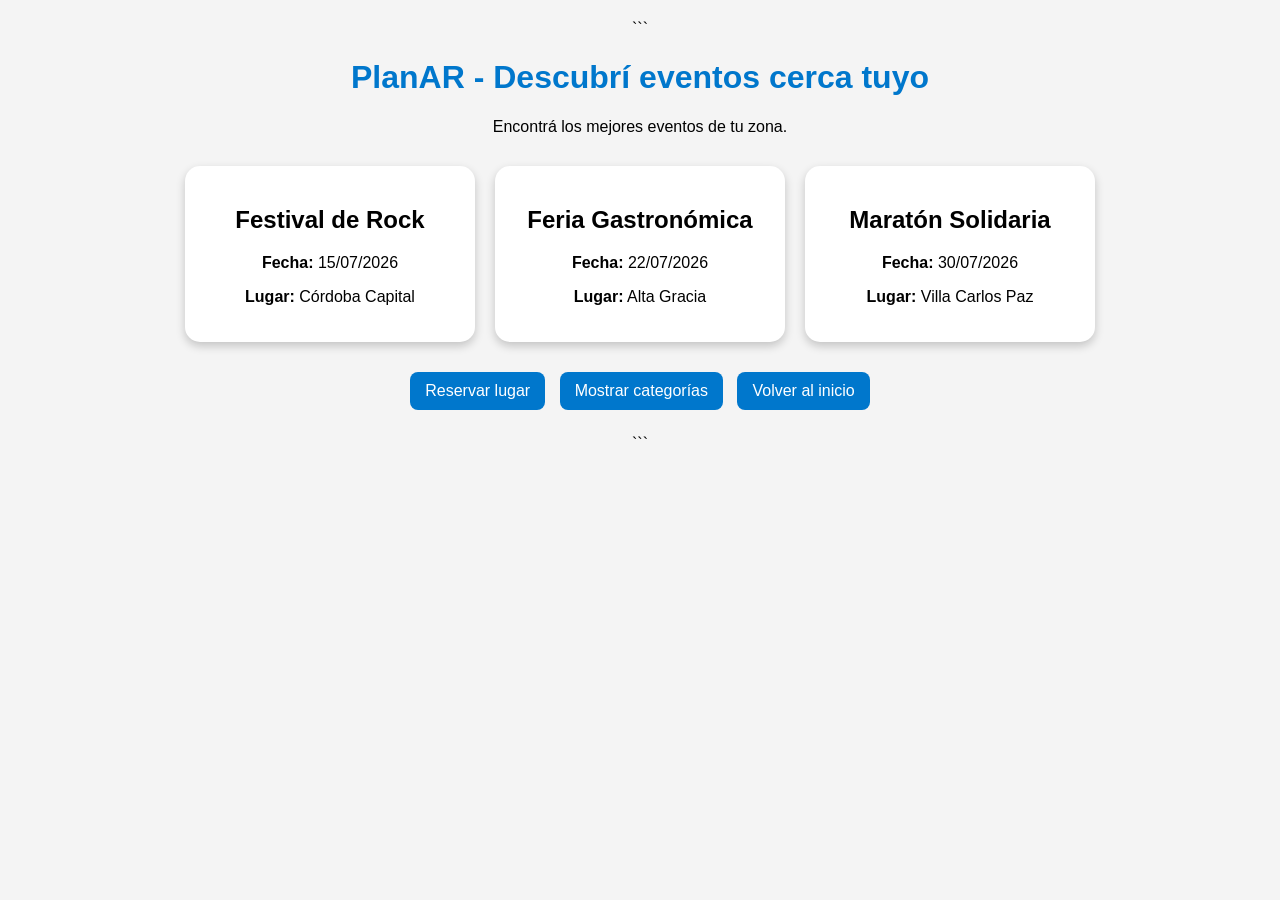
==== tp eventos/eventos.html @ 34cd9da2 "Version inicial de planAR" ====
<!DOCTYPE html>

<html lang="es">
<head>
    <meta charset="UTF-8">
    <meta name="viewport" content="width=device-width, initial-scale=1.0">
    <title>PlanAR - Eventos</title>
    <link rel="stylesheet" href="estilos.css">
</head>
<body>

```
<h1>PlanAR - Descubrí eventos cerca tuyo</h1>

<p>
    Encontrá los mejores eventos de tu zona.
</p>

<section class="contenedor-eventos">

    <div class="tarjeta">
        <h2>Festival de Rock</h2>
        <p><strong>Fecha:</strong> 15/07/2026</p>
        <p><strong>Lugar:</strong> Córdoba Capital</p>
    </div>

    <div class="tarjeta">
        <h2>Feria Gastronómica</h2>
        <p><strong>Fecha:</strong> 22/07/2026</p>
        <p><strong>Lugar:</strong> Alta Gracia</p>
    </div>

    <div class="tarjeta">
        <h2>Maratón Solidaria</h2>
        <p><strong>Fecha:</strong> 30/07/2026</p>
        <p><strong>Lugar:</strong> Villa Carlos Paz</p>
    </div>

</section>

<div class="botones">
    <button id="reservarBtn">Reservar lugar</button>
    <button id="categoriasBtn">Mostrar categorías</button>

    <a href="index.html">
        <button>Volver al inicio</button>
    </a>
</div>

<div id="mensajeReserva"></div>
<div id="categorias"></div>

<script src="script.js"></script>
```

</body>
</html>
---- tp eventos/estilos.css ----
body {
font-family: Arial, sans-serif;
background-color: #f4f4f4;
text-align: center;
margin: 20px;
}

h1 {
color: #0077cc;
}

.contenedor-eventos {
display: flex;
justify-content: center;
gap: 20px;
flex-wrap: wrap;
margin-top: 30px;
}

.tarjeta {
background-color: white;
width: 250px;
padding: 20px;
border-radius: 15px;
box-shadow: 0px 4px 10px rgba(0, 0, 0, 0.2);
transition: transform 0.3s ease;
}

.tarjeta:hover {
transform: scale(1.05);
}

.botones {
margin-top: 25px;
}

button {
padding: 10px 15px;
margin: 5px;
border: none;
border-radius: 8px;
background-color: #0077cc;
color: white;
cursor: pointer;
font-size: 16px;
}

button:hover {
background-color: #005fa3;
}

#mensajeReserva,
#categorias {
margin-top: 20px;
font-weight: bold;
}
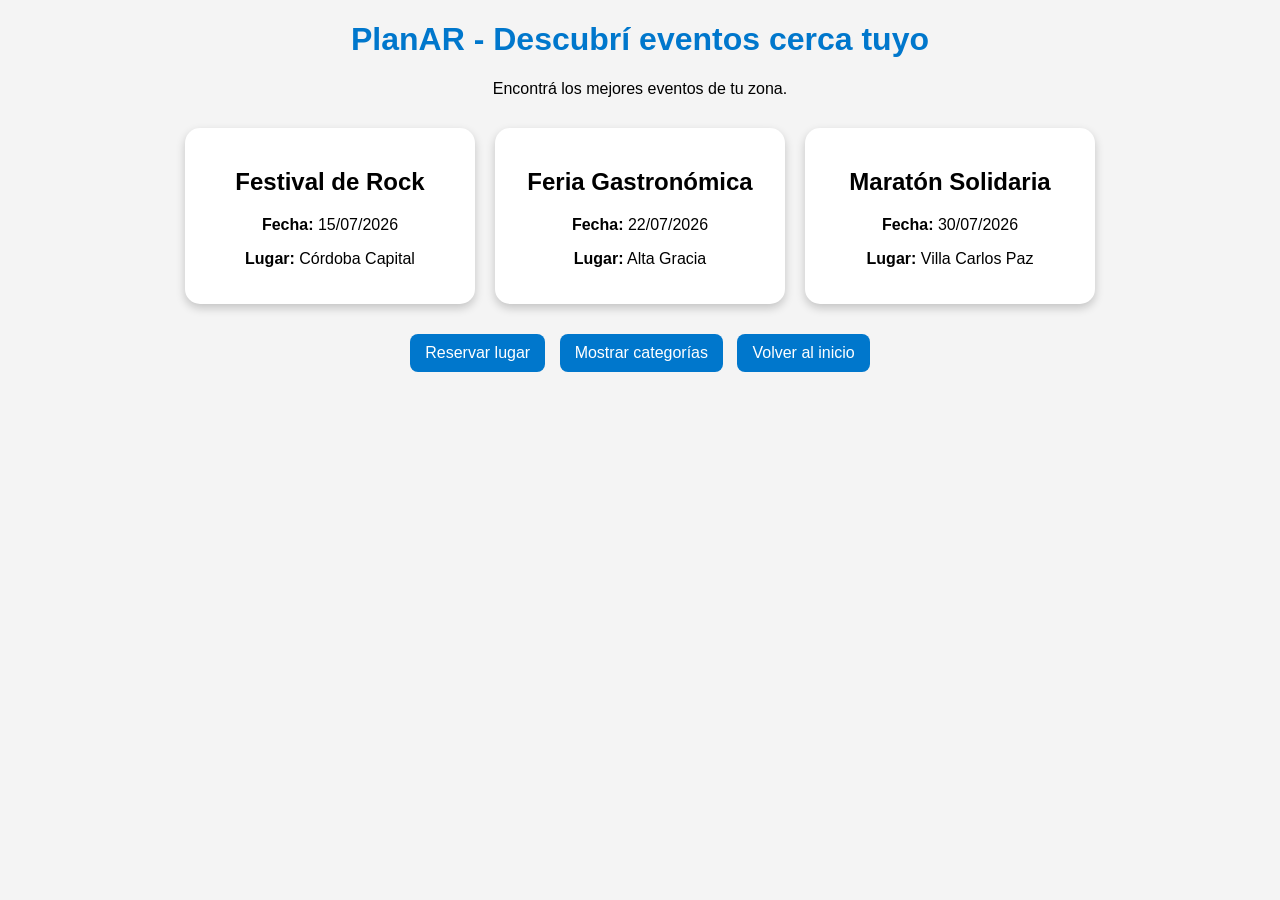
==== commit 63735214: "Se agrego la funcionalidad mostrar mensaje" ====
--- a/tp eventos/eventos.html
+++ b/tp eventos/eventos.html
@@ -9,7 +9,6 @@
 </head>
 <body>
 
-```
 <h1>PlanAR - Descubrí eventos cerca tuyo</h1>
 
 <p>
@@ -51,7 +50,6 @@
 <div id="categorias"></div>
 
 <script src="script.js"></script>
-```
 
 </body>
 </html>
